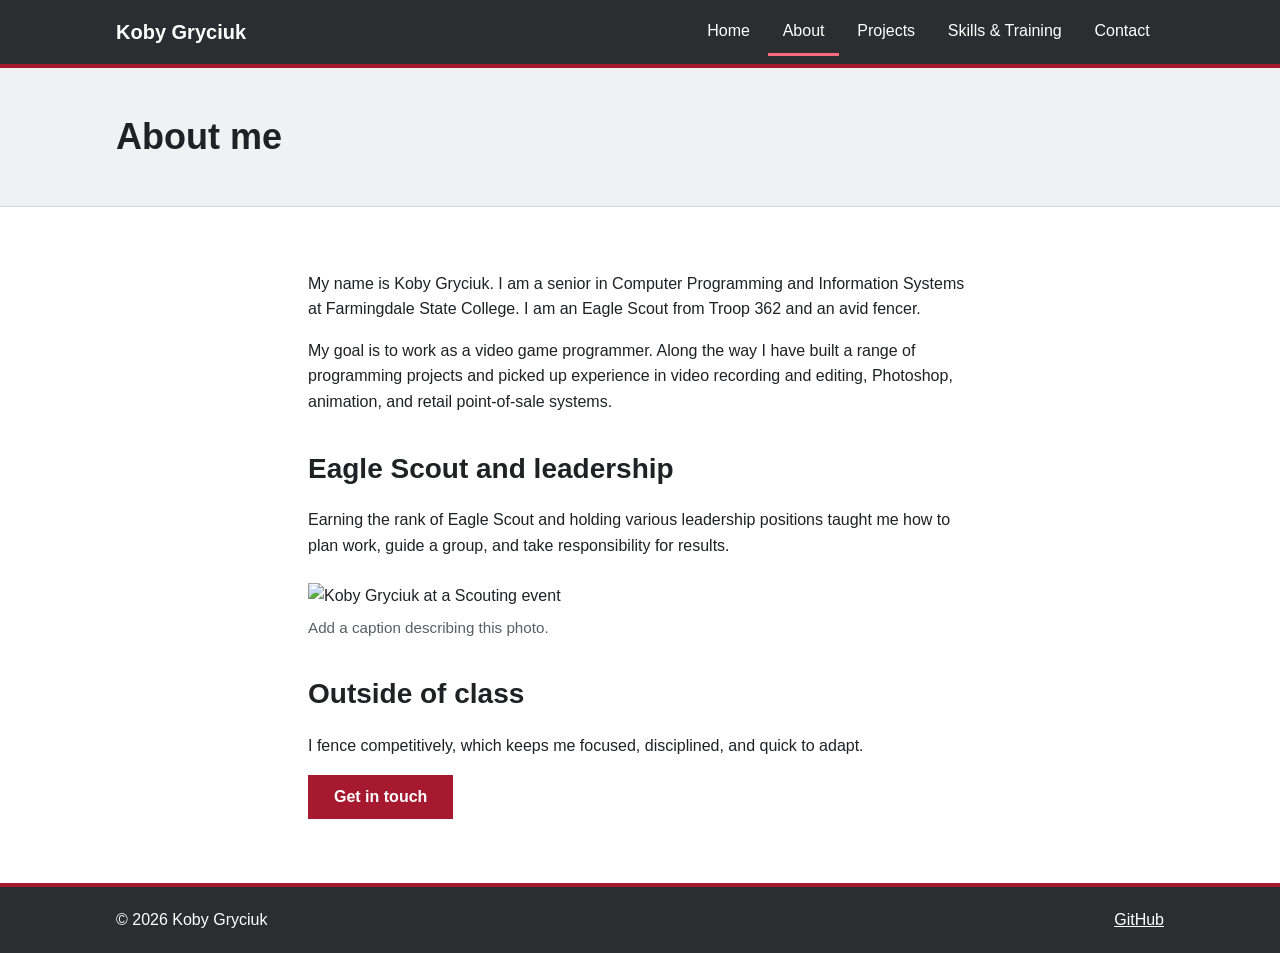
==== about.html @ 79965ae5 "Initial portfolio site" ====
<!DOCTYPE html>
<html lang="en">
<head>
<meta charset="UTF-8">
<meta name="viewport" content="width=device-width, initial-scale=1">
<title>About | Koby Gryciuk</title>
<link rel="stylesheet" href="styles.css">
</head>
<body>
<a class="skip" href="#main">Skip to content</a>
<header class="site-header">
<div class="wrap bar">
<a class="brand" href="index.html">Koby Gryciuk</a>
<button class="menu-toggle" id="menuToggle" aria-expanded="false" aria-controls="siteNav">Menu</button>
<nav aria-label="Main"><ul id="siteNav" class="nav"><li><a href="index.html">Home</a></li><li><a href="about.html" aria-current="page">About</a></li><li><a href="projects.html">Projects</a></li><li><a href="skills.html">Skills &amp; Training</a></li><li><a href="contact.html">Contact</a></li></ul></nav>
</div>
</header>
<main id="main">
<section class="page-title"><div class="wrap"><h1>About me</h1></div></section>
<section class="section">
<div class="wrap prose">
<p>My name is Koby Gryciuk. I am a senior in Computer Programming and Information Systems at Farmingdale State College. I am an Eagle Scout from Troop 362 and an avid fencer.</p>
<p>My goal is to work as a video game programmer. Along the way I have built a range of programming projects and picked up experience in video recording and editing, Photoshop, animation, and retail point-of-sale systems.</p>
<h2>Eagle Scout and leadership</h2>
<p>Earning the rank of Eagle Scout and holding various leadership positions taught me how to plan work, guide a group, and take responsibility for results.</p>
<figure><img src="images/about.jpg" alt="Koby Gryciuk at a Scouting event"><figcaption>Add a caption describing this photo.</figcaption></figure>
<h2>Outside of class</h2>
<p>I fence competitively, which keeps me focused, disciplined, and quick to adapt.</p>
<p><a class="btn" href="contact.html">Get in touch</a></p>
</div>
</section>

</main>
<footer class="site-footer">
<div class="wrap foot">
<p>&copy; 2026 Koby Gryciuk</p>
<a href="https://github.com/" target="_blank" rel="noopener">GitHub</a>
</div>
</footer>
<script src="script.js"></script>
</body>
</html>
---- styles.css ----
:root{--red:#a6192e;--red-dark:#7f1223;--charcoal:#2b2d31;--gray:#5a5e66;--light:#f0f1f3;--white:#fff;--text:#1f2125}
*{box-sizing:border-box}
html{scroll-padding-top:4rem}
body{margin:0;font-family:Arial,Helvetica,sans-serif;font-size:1rem;line-height:1.6;color:var(--text);background:var(--white)}
img{max-width:100%;display:block}
a{color:var(--red)}
a:hover{color:var(--red-dark)}
:focus-visible{outline:3px solid var(--red);outline-offset:2px}
.skip{position:absolute;left:-999px;top:0;background:var(--white);padding:.5rem 1rem;z-index:20}
.skip:focus{left:0}
.wrap{max-width:68rem;margin:0 auto;padding:0 1.25rem}
.narrow{max-width:40rem}
.prose{max-width:44rem}

.site-header{background:var(--charcoal);border-bottom:4px solid var(--red);position:sticky;top:0;z-index:10}
.bar{display:flex;align-items:center;justify-content:space-between;min-height:4rem;flex-wrap:wrap}
.brand{color:var(--white);font-weight:bold;font-size:1.25rem;text-decoration:none}
.nav{list-style:none;margin:0;padding:0;display:flex;gap:.25rem}
.nav a{display:block;color:var(--white);text-decoration:none;padding:.6rem .9rem;border-bottom:3px solid transparent}
.nav a:hover{border-bottom-color:#e8a0aa;color:var(--white)}
.nav a[aria-current="page"]{border-bottom-color:#ff6b7f}
.menu-toggle{display:none;background:transparent;color:var(--white);border:2px solid var(--white);padding:.4rem .9rem;font:inherit;cursor:pointer}
.menu-toggle:hover{background:var(--white);color:var(--charcoal)}

.hero{background:var(--light);padding:5rem 0;border-bottom:1px solid #d5d7db}
.hero h1{font-size:3rem;line-height:1.1;margin:0 0 .5rem}
.title{font-size:1.5rem;color:var(--red);font-weight:bold;margin:0 0 1rem}
.tagline{max-width:34rem;font-size:1.125rem;margin:0 0 2rem}
.actions{display:flex;gap:1rem;flex-wrap:wrap}
.btn{display:inline-block;background:var(--red);color:var(--white);border:2px solid var(--red);padding:.7rem 1.5rem;font:bold 1rem Arial,Helvetica,sans-serif;text-decoration:none;cursor:pointer;transition:background .15s,color .15s}
.btn:hover{background:var(--red-dark);border-color:var(--red-dark);color:var(--white)}
.btn-alt{background:transparent;color:var(--charcoal);border-color:var(--charcoal)}
.btn-alt:hover{background:var(--charcoal);border-color:var(--charcoal);color:var(--white)}

.page-title{background:var(--light);padding:2.5rem 0;border-bottom:1px solid #d5d7db}
.page-title h1{margin:0;font-size:2.25rem}
.page-title p{margin:.5rem 0 0;color:var(--gray)}
.section{padding:3rem 0}
.section.alt{background:var(--light)}
h2{font-size:1.75rem;margin:2rem 0 .75rem}
.section h2:first-child{margin-top:0}
h3{font-size:1.25rem;margin:0 0 .5rem}

.grid{display:grid;grid-template-columns:repeat(auto-fit,minmax(16rem,1fr));gap:1.5rem;margin-bottom:1.5rem}
.card{background:var(--white);border:1px solid #d5d7db;border-top:4px solid var(--red)}
.card img{width:100%;aspect-ratio:16/9;object-fit:cover;background:#c9ccd1}
.card-body{padding:1rem 1.25rem 1.25rem}
.card h2{font-size:1.25rem;margin:0 0 .5rem}
.tech{color:var(--gray);font-size:.95rem}
.panel{background:var(--light);border-left:4px solid var(--red);padding:1.25rem}
.panel h2{font-size:1.25rem;margin:0 0 .5rem}
figure{margin:1.5rem 0}
figcaption{color:var(--gray);font-size:.95rem;margin-top:.5rem}

.field{margin-bottom:1.25rem}
label{display:block;font-weight:bold;margin-bottom:.35rem}
input,textarea{width:100%;font:inherit;padding:.65rem;border:2px solid var(--gray);background:var(--white);color:var(--text)}
input:focus,textarea:focus{border-color:var(--red)}
.invalid{border-color:#b00020}
.error{display:block;color:#b00020;font-size:.95rem;min-height:1.2em;margin-top:.25rem}
.status{margin-top:1rem;font-weight:bold}
.status.ok{color:#1b6b2f}
.status.bad{color:#b00020}

.site-footer{background:var(--charcoal);color:var(--white);padding:1.25rem 0;border-top:4px solid var(--red)}
.foot{display:flex;justify-content:space-between;flex-wrap:wrap;gap:.5rem}
.foot p{margin:0}
.site-footer a{color:var(--white)}

@media (max-width:42rem){
.menu-toggle{display:block}
.bar nav{width:100%}
.nav{display:none;flex-direction:column;padding-bottom:.75rem}
.nav.open{display:flex}
.hero{padding:3rem 0}
.hero h1{font-size:2.25rem}
}
@media (prefers-reduced-motion:reduce){*{transition:none!important}}
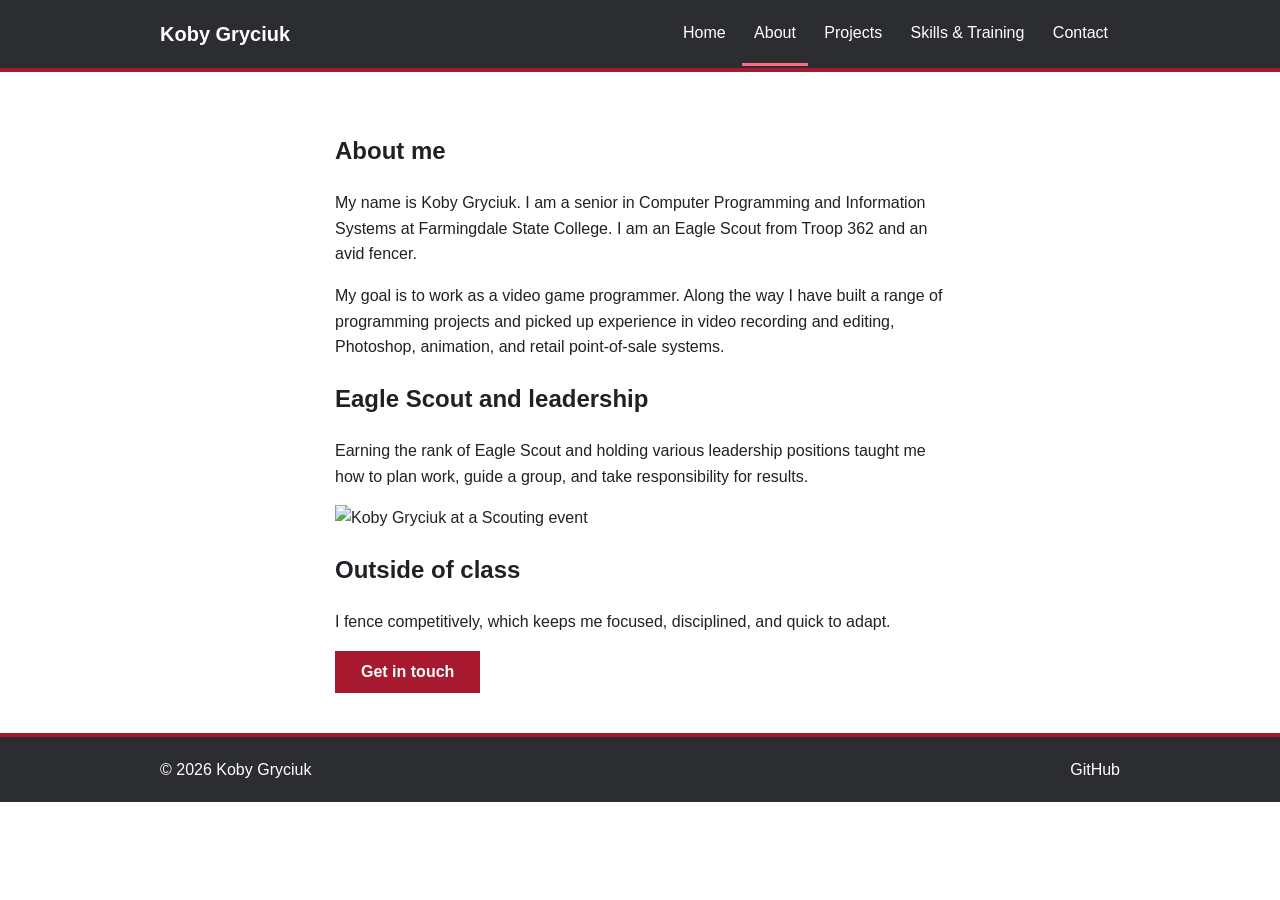
==== commit 43f73512: "updated github link to correct github" ====
--- a/about.html
+++ b/about.html
@@ -1,42 +1,51 @@
 <!DOCTYPE html>
 <html lang="en">
 <head>
-<meta charset="UTF-8">
-<meta name="viewport" content="width=device-width, initial-scale=1">
-<title>About | Koby Gryciuk</title>
-<link rel="stylesheet" href="styles.css">
+  <meta charset="UTF-8">
+  <meta name="viewport" content="width=device-width, initial-scale=1">
+  <title>About | Koby Gryciuk</title>
+  <link rel="stylesheet" href="styles.css">
 </head>
 <body>
-<a class="skip" href="#main">Skip to content</a>
-<header class="site-header">
-<div class="wrap bar">
-<a class="brand" href="index.html">Koby Gryciuk</a>
-<button class="menu-toggle" id="menuToggle" aria-expanded="false" aria-controls="siteNav">Menu</button>
-<nav aria-label="Main"><ul id="siteNav" class="nav"><li><a href="index.html">Home</a></li><li><a href="about.html" aria-current="page">About</a></li><li><a href="projects.html">Projects</a></li><li><a href="skills.html">Skills &amp; Training</a></li><li><a href="contact.html">Contact</a></li></ul></nav>
-</div>
-</header>
-<main id="main">
-<section class="page-title"><div class="wrap"><h1>About me</h1></div></section>
-<section class="section">
-<div class="wrap prose">
-<p>My name is Koby Gryciuk. I am a senior in Computer Programming and Information Systems at Farmingdale State College. I am an Eagle Scout from Troop 362 and an avid fencer.</p>
-<p>My goal is to work as a video game programmer. Along the way I have built a range of programming projects and picked up experience in video recording and editing, Photoshop, animation, and retail point-of-sale systems.</p>
-<h2>Eagle Scout and leadership</h2>
-<p>Earning the rank of Eagle Scout and holding various leadership positions taught me how to plan work, guide a group, and take responsibility for results.</p>
-<figure><img src="images/about.jpg" alt="Koby Gryciuk at a Scouting event"><figcaption>Add a caption describing this photo.</figcaption></figure>
-<h2>Outside of class</h2>
-<p>I fence competitively, which keeps me focused, disciplined, and quick to adapt.</p>
-<p><a class="btn" href="contact.html">Get in touch</a></p>
-</div>
-</section>
+  <header>
+    <div class="wrap">
+      <a class="brand" href="index.html">Koby Gryciuk</a>
+      <button id="menu-button">Menu</button>
+      <nav id="nav">
+        <a href="index.html">Home</a>
+        <a class="active" href="about.html">About</a>
+        <a href="projects.html">Projects</a>
+        <a href="skills.html">Skills &amp; Training</a>
+        <a href="contact.html">Contact</a>
+      </nav>
+    </div>
+  </header>
 
-</main>
-<footer class="site-footer">
-<div class="wrap foot">
-<p>&copy; 2026 Koby Gryciuk</p>
-<a href="https://github.com/" target="_blank" rel="noopener">GitHub</a>
-</div>
-</footer>
-<script src="script.js"></script>
+  <main>
+    <section>
+      <div class="wrap text">
+        <h1>About me</h1>
+        <p>My name is Koby Gryciuk. I am a senior in Computer Programming and Information Systems at Farmingdale State College. I am an Eagle Scout from Troop 362 and an avid fencer.</p>
+        <p>My goal is to work as a video game programmer. Along the way I have built a range of programming projects and picked up experience in video recording and editing, Photoshop, animation, and retail point-of-sale systems.</p>
+
+        <h2>Eagle Scout and leadership</h2>
+        <p>Earning the rank of Eagle Scout and holding various leadership positions taught me how to plan work, guide a group, and take responsibility for results.</p>
+        <img src="images/about.jpg" alt="Koby Gryciuk at a Scouting event">
+
+        <h2>Outside of class</h2>
+        <p>I fence competitively, which keeps me focused, disciplined, and quick to adapt.</p>
+        <a class="button" href="contact.html">Get in touch</a>
+      </div>
+    </section>
+  </main>
+
+  <footer>
+    <div class="wrap">
+      <p>&copy; 2026 Koby Gryciuk</p>
+      <a href="https://github.com/kgryciuk">GitHub</a>
+    </div>
+  </footer>
+
+  <script src="script.js"></script>
 </body>
-</html>
+</html>
--- a/styles.css
+++ b/styles.css
@@ -1,78 +1,79 @@
-:root{--red:#a6192e;--red-dark:#7f1223;--charcoal:#2b2d31;--gray:#5a5e66;--light:#f0f1f3;--white:#fff;--text:#1f2125}
-*{box-sizing:border-box}
-html{scroll-padding-top:4rem}
-body{margin:0;font-family:Arial,Helvetica,sans-serif;font-size:1rem;line-height:1.6;color:var(--text);background:var(--white)}
-img{max-width:100%;display:block}
-a{color:var(--red)}
-a:hover{color:var(--red-dark)}
-:focus-visible{outline:3px solid var(--red);outline-offset:2px}
-.skip{position:absolute;left:-999px;top:0;background:var(--white);padding:.5rem 1rem;z-index:20}
-.skip:focus{left:0}
-.wrap{max-width:68rem;margin:0 auto;padding:0 1.25rem}
-.narrow{max-width:40rem}
-.prose{max-width:44rem}
+/* Colors: grays and reds. Font: Arial everywhere. */
+:root {
+  --red: #a6192e;
+  --dark-red: #7f1223;
+  --charcoal: #2b2d31;
+  --light-gray: #f0f1f3;
+}
 
-.site-header{background:var(--charcoal);border-bottom:4px solid var(--red);position:sticky;top:0;z-index:10}
-.bar{display:flex;align-items:center;justify-content:space-between;min-height:4rem;flex-wrap:wrap}
-.brand{color:var(--white);font-weight:bold;font-size:1.25rem;text-decoration:none}
-.nav{list-style:none;margin:0;padding:0;display:flex;gap:.25rem}
-.nav a{display:block;color:var(--white);text-decoration:none;padding:.6rem .9rem;border-bottom:3px solid transparent}
-.nav a:hover{border-bottom-color:#e8a0aa;color:var(--white)}
-.nav a[aria-current="page"]{border-bottom-color:#ff6b7f}
-.menu-toggle{display:none;background:transparent;color:var(--white);border:2px solid var(--white);padding:.4rem .9rem;font:inherit;cursor:pointer}
-.menu-toggle:hover{background:var(--white);color:var(--charcoal)}
+* { box-sizing: border-box; }
 
-.hero{background:var(--light);padding:5rem 0;border-bottom:1px solid #d5d7db}
-.hero h1{font-size:3rem;line-height:1.1;margin:0 0 .5rem}
-.title{font-size:1.5rem;color:var(--red);font-weight:bold;margin:0 0 1rem}
-.tagline{max-width:34rem;font-size:1.125rem;margin:0 0 2rem}
-.actions{display:flex;gap:1rem;flex-wrap:wrap}
-.btn{display:inline-block;background:var(--red);color:var(--white);border:2px solid var(--red);padding:.7rem 1.5rem;font:bold 1rem Arial,Helvetica,sans-serif;text-decoration:none;cursor:pointer;transition:background .15s,color .15s}
-.btn:hover{background:var(--red-dark);border-color:var(--red-dark);color:var(--white)}
-.btn-alt{background:transparent;color:var(--charcoal);border-color:var(--charcoal)}
-.btn-alt:hover{background:var(--charcoal);border-color:var(--charcoal);color:var(--white)}
+body {
+  margin: 0;
+  font-family: Arial, sans-serif;
+  font-size: 16px;
+  line-height: 1.6;
+  color: #1f2125;
+}
 
-.page-title{background:var(--light);padding:2.5rem 0;border-bottom:1px solid #d5d7db}
-.page-title h1{margin:0;font-size:2.25rem}
-.page-title p{margin:.5rem 0 0;color:var(--gray)}
-.section{padding:3rem 0}
-.section.alt{background:var(--light)}
-h2{font-size:1.75rem;margin:2rem 0 .75rem}
-.section h2:first-child{margin-top:0}
-h3{font-size:1.25rem;margin:0 0 .5rem}
+a { color: var(--red); }
+img { max-width: 100%; }
+:focus-visible { outline: 3px solid var(--red); outline-offset: 2px; }
 
-.grid{display:grid;grid-template-columns:repeat(auto-fit,minmax(16rem,1fr));gap:1.5rem;margin-bottom:1.5rem}
-.card{background:var(--white);border:1px solid #d5d7db;border-top:4px solid var(--red)}
-.card img{width:100%;aspect-ratio:16/9;object-fit:cover;background:#c9ccd1}
-.card-body{padding:1rem 1.25rem 1.25rem}
-.card h2{font-size:1.25rem;margin:0 0 .5rem}
-.tech{color:var(--gray);font-size:.95rem}
-.panel{background:var(--light);border-left:4px solid var(--red);padding:1.25rem}
-.panel h2{font-size:1.25rem;margin:0 0 .5rem}
-figure{margin:1.5rem 0}
-figcaption{color:var(--gray);font-size:.95rem;margin-top:.5rem}
+.wrap { max-width: 1000px; margin: 0 auto; padding: 0 20px; }
+.text { max-width: 650px; }
+section { padding: 40px 0; }
+.gray { background: var(--light-gray); }
+.small { font-size: 14px; color: #5a5e66; }
 
-.field{margin-bottom:1.25rem}
-label{display:block;font-weight:bold;margin-bottom:.35rem}
-input,textarea{width:100%;font:inherit;padding:.65rem;border:2px solid var(--gray);background:var(--white);color:var(--text)}
-input:focus,textarea:focus{border-color:var(--red)}
-.invalid{border-color:#b00020}
-.error{display:block;color:#b00020;font-size:.95rem;min-height:1.2em;margin-top:.25rem}
-.status{margin-top:1rem;font-weight:bold}
-.status.ok{color:#1b6b2f}
-.status.bad{color:#b00020}
+/* Header and footer */
+header, footer { background: var(--charcoal); color: white; border: 0 solid var(--red); }
+header { border-bottom-width: 4px; }
+footer { border-top-width: 4px; padding: 20px 0; }
+header .wrap, footer .wrap { display: flex; justify-content: space-between; align-items: center; flex-wrap: wrap; }
+footer p { margin: 0; }
+footer a, .brand, nav a { color: white; text-decoration: none; }
+.brand { font-size: 20px; font-weight: bold; padding: 18px 0; }
+nav a { display: inline-block; padding: 18px 12px; border-bottom: 3px solid transparent; }
+nav a:hover, nav a.active { border-bottom-color: #ff6b7f; }
+#menu-button { display: none; }
 
-.site-footer{background:var(--charcoal);color:var(--white);padding:1.25rem 0;border-top:4px solid var(--red)}
-.foot{display:flex;justify-content:space-between;flex-wrap:wrap;gap:.5rem}
-.foot p{margin:0}
-.site-footer a{color:var(--white)}
+/* Hero */
+.hero { background: var(--light-gray); padding: 70px 0; }
+.hero h1 { font-size: 48px; margin: 0; }
+.title { color: var(--red); font-size: 24px; font-weight: bold; }
 
-@media (max-width:42rem){
-.menu-toggle{display:block}
-.bar nav{width:100%}
-.nav{display:none;flex-direction:column;padding-bottom:.75rem}
-.nav.open{display:flex}
-.hero{padding:3rem 0}
-.hero h1{font-size:2.25rem}
+/* Buttons */
+.button {
+  display: inline-block;
+  background: var(--red);
+  color: white;
+  border: 2px solid var(--red);
+  padding: 10px 24px;
+  font: bold 16px Arial, sans-serif;
+  text-decoration: none;
+  cursor: pointer;
 }
-@media (prefers-reduced-motion:reduce){*{transition:none!important}}
+.button:hover { background: var(--dark-red); border-color: var(--dark-red); }
+.button.outline { background: none; color: var(--charcoal); border-color: var(--charcoal); }
+.button.outline:hover { background: var(--charcoal); color: white; }
+
+/* Cards */
+.grid { display: grid; grid-template-columns: repeat(auto-fit, minmax(250px, 1fr)); gap: 24px; }
+.card { background: white; border: 1px solid #ccc; border-top: 4px solid var(--red); padding: 16px; }
+.card img { width: 100%; height: 180px; object-fit: cover; background: #ccc; }
+
+/* Form */
+label { display: block; font-weight: bold; margin-top: 16px; }
+input, textarea { width: 100%; padding: 10px; font: inherit; border: 2px solid #5a5e66; }
+.error { color: #b00020; margin: 4px 0 0; min-height: 1.2em; }
+#form-result { font-weight: bold; }
+
+/* Mobile */
+@media (max-width: 650px) {
+  #menu-button { display: block; background: none; color: white; border: 2px solid white; padding: 6px 14px; font: inherit; cursor: pointer; }
+  nav { display: none; width: 100%; }
+  nav.open { display: block; }
+  nav a { display: block; }
+  .hero h1 { font-size: 36px; }
+}
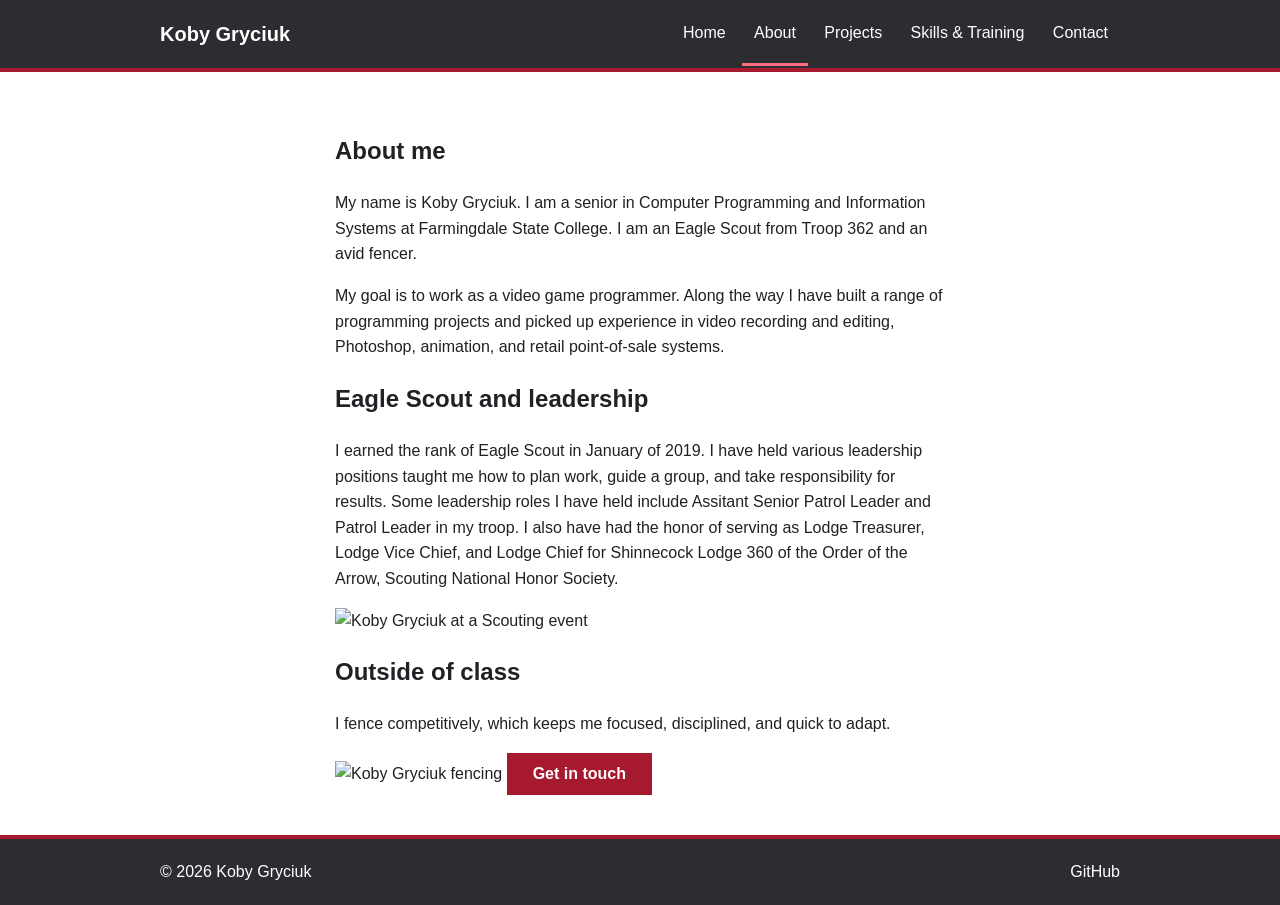
==== commit 78e10809: "Added more information to About" ====
--- a/about.html
+++ b/about.html
@@ -29,11 +29,12 @@
         <p>My goal is to work as a video game programmer. Along the way I have built a range of programming projects and picked up experience in video recording and editing, Photoshop, animation, and retail point-of-sale systems.</p>
 
         <h2>Eagle Scout and leadership</h2>
-        <p>Earning the rank of Eagle Scout and holding various leadership positions taught me how to plan work, guide a group, and take responsibility for results.</p>
+        <p>I earned the rank of Eagle Scout in January of 2019. I have held various leadership positions taught me how to plan work, guide a group, and take responsibility for results. Some leadership roles I have held include Assitant Senior Patrol Leader and Patrol Leader in my troop. I also have had the honor of serving as Lodge Treasurer, Lodge Vice Chief, and Lodge Chief for Shinnecock Lodge 360 of the Order of the Arrow, Scouting National Honor Society.</p>
         <img src="images/about.jpg" alt="Koby Gryciuk at a Scouting event">
 
         <h2>Outside of class</h2>
         <p>I fence competitively, which keeps me focused, disciplined, and quick to adapt.</p>
+        <img src="images/fencing.jpg" alt="Koby Gryciuk fencing">
         <a class="button" href="contact.html">Get in touch</a>
       </div>
     </section>
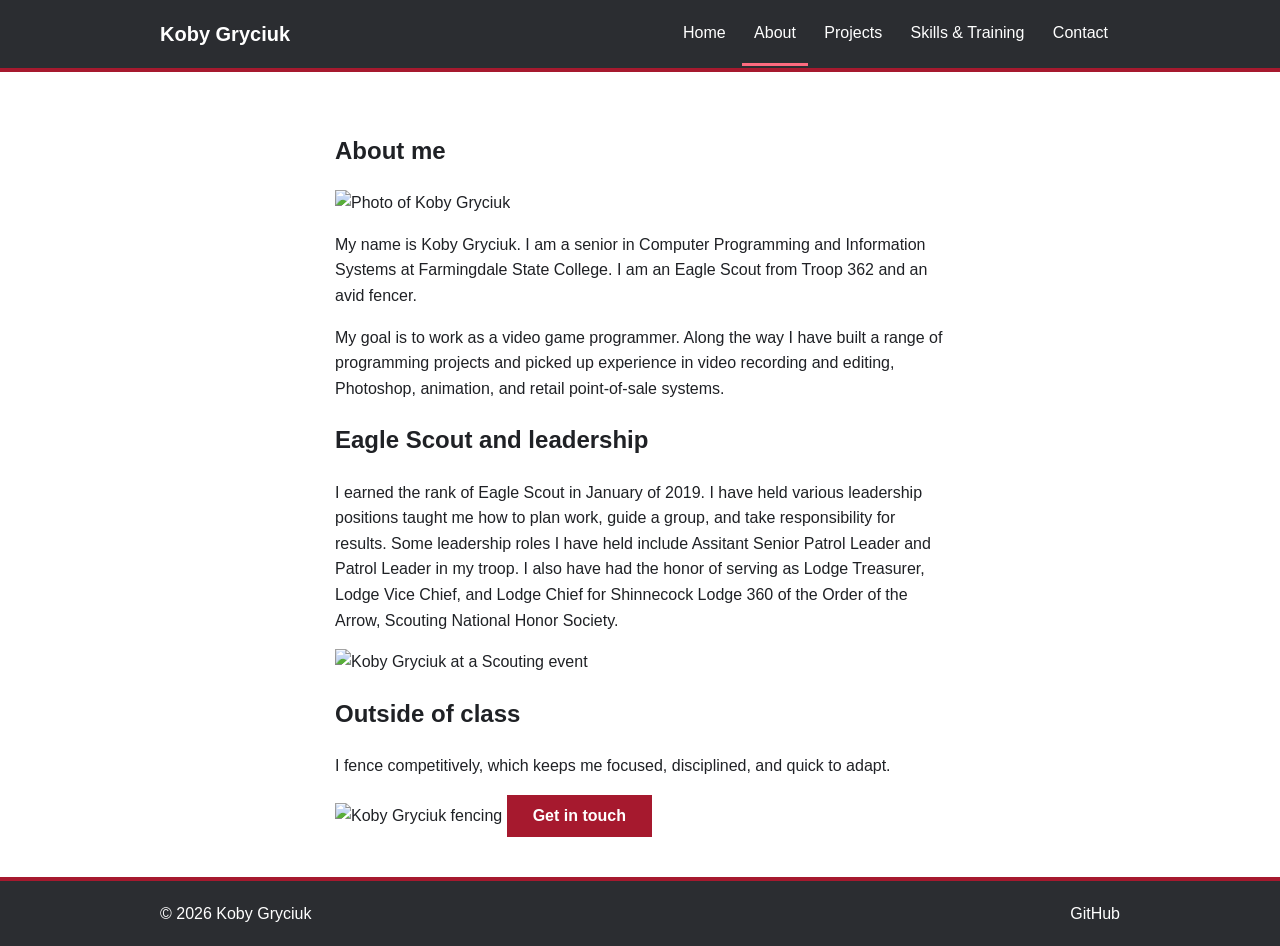
==== commit 8ba72908: "added photo of me" ====
--- a/about.html
+++ b/about.html
@@ -25,12 +25,13 @@
     <section>
       <div class="wrap text">
         <h1>About me</h1>
+        <img src="images/koby.jpg" alt="Photo of Koby Gryciuk">
         <p>My name is Koby Gryciuk. I am a senior in Computer Programming and Information Systems at Farmingdale State College. I am an Eagle Scout from Troop 362 and an avid fencer.</p>
         <p>My goal is to work as a video game programmer. Along the way I have built a range of programming projects and picked up experience in video recording and editing, Photoshop, animation, and retail point-of-sale systems.</p>
 
         <h2>Eagle Scout and leadership</h2>
         <p>I earned the rank of Eagle Scout in January of 2019. I have held various leadership positions taught me how to plan work, guide a group, and take responsibility for results. Some leadership roles I have held include Assitant Senior Patrol Leader and Patrol Leader in my troop. I also have had the honor of serving as Lodge Treasurer, Lodge Vice Chief, and Lodge Chief for Shinnecock Lodge 360 of the Order of the Arrow, Scouting National Honor Society.</p>
-        <img src="images/about.jpg" alt="Koby Gryciuk at a Scouting event">
+        <img src="images/scouting.jpg" alt="Koby Gryciuk at a Scouting event">
 
         <h2>Outside of class</h2>
         <p>I fence competitively, which keeps me focused, disciplined, and quick to adapt.</p>
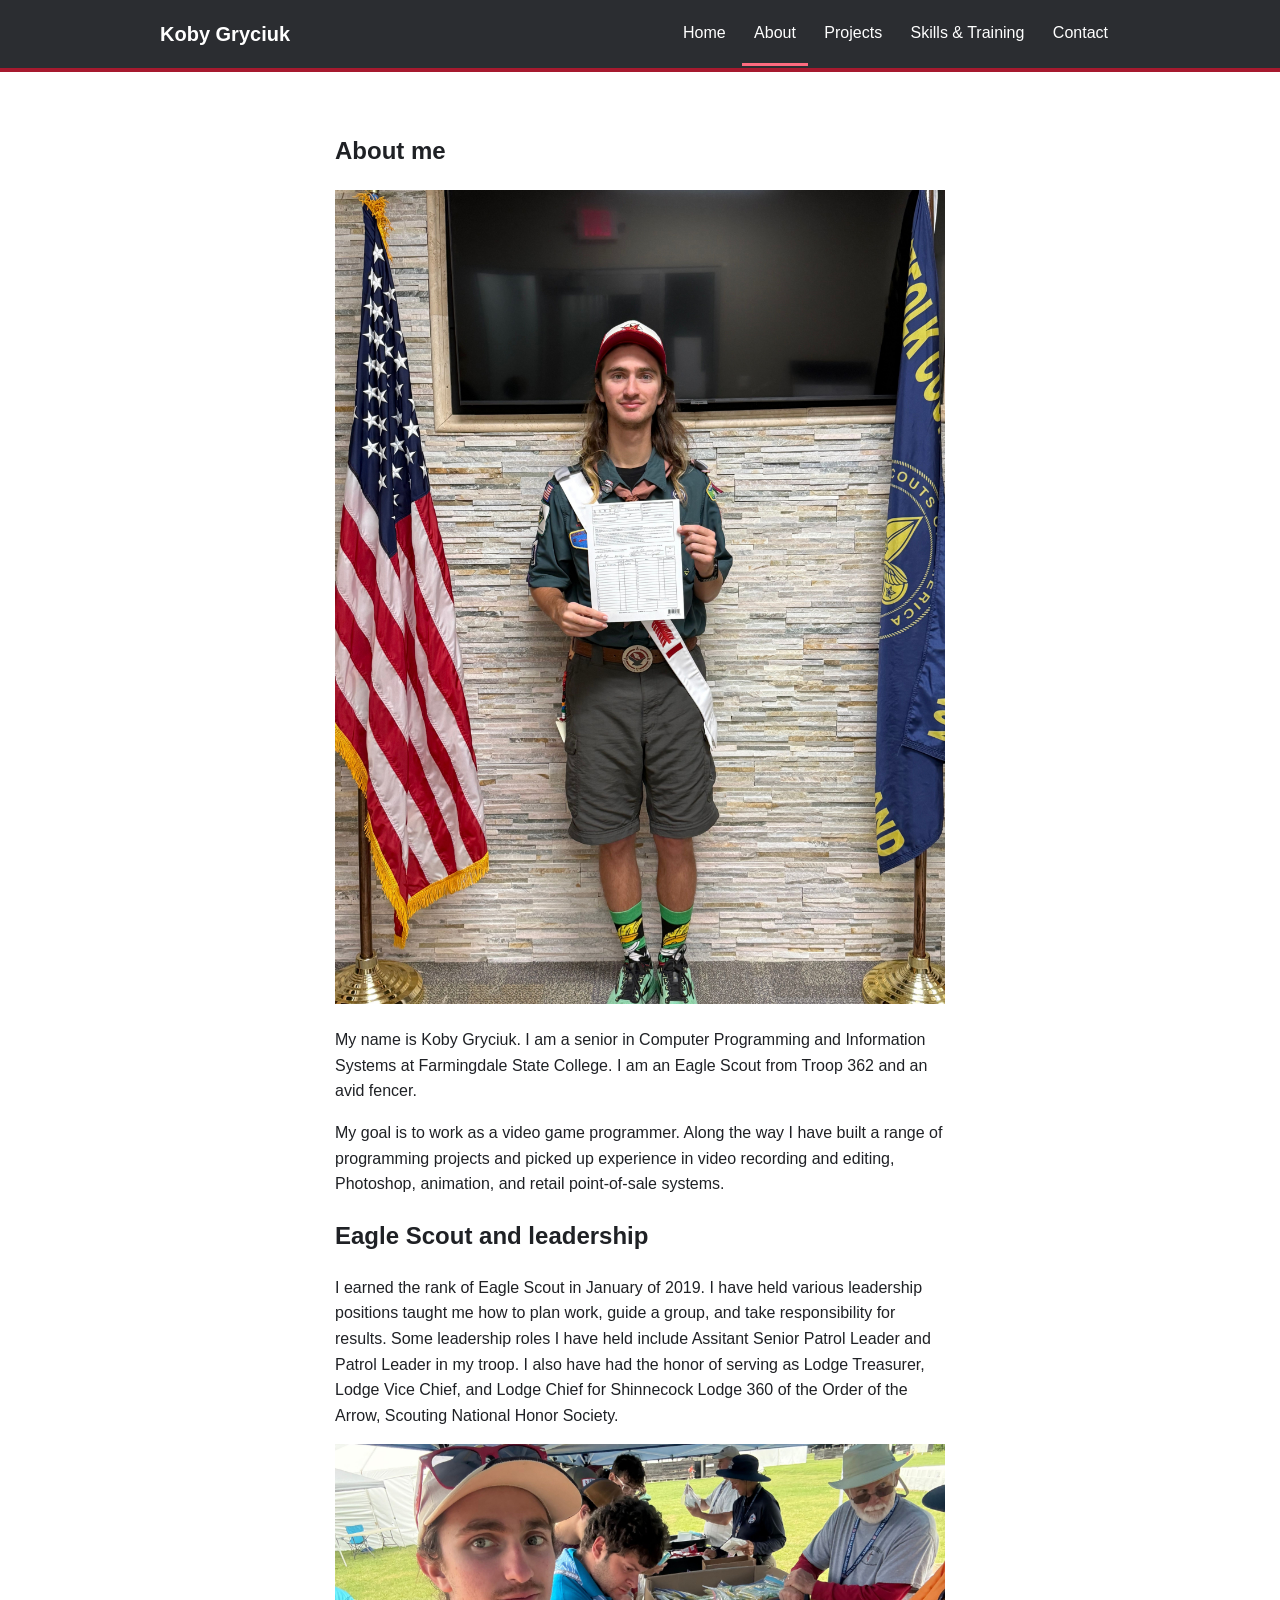
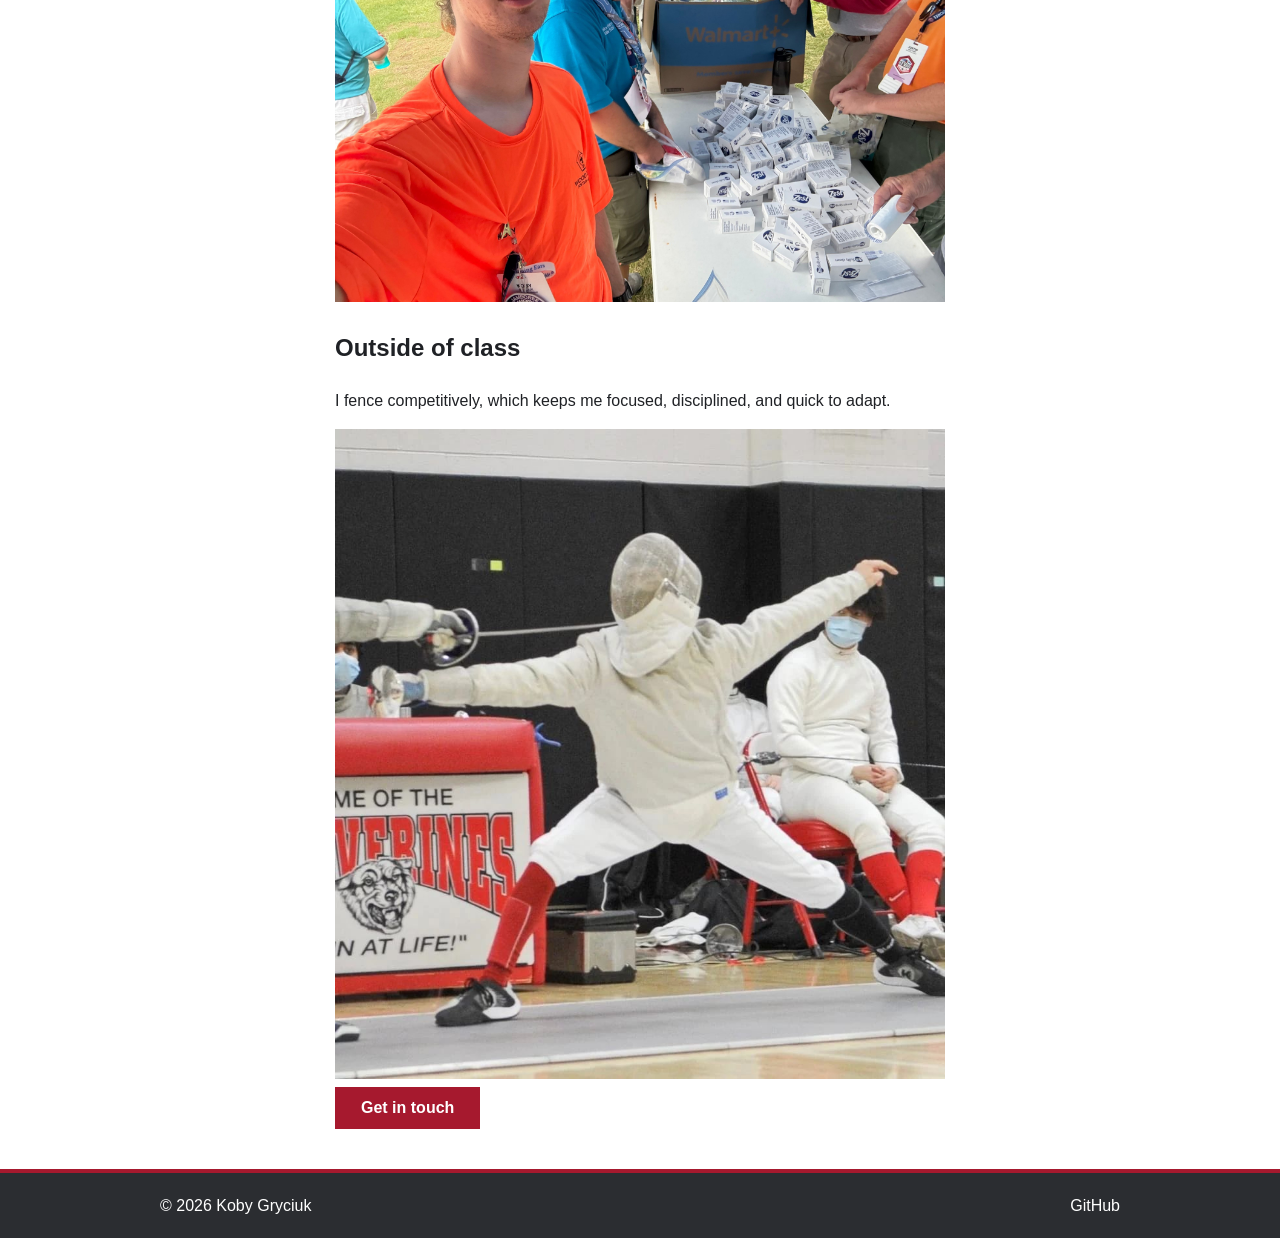
==== commit 9491cdb2: "Added Comment I forgot to add" ====
--- a/about.html
+++ b/about.html
@@ -3,11 +3,11 @@
 <head>
   <meta charset="UTF-8">
   <meta name="viewport" content="width=device-width, initial-scale=1">
-  <title>About | Koby Gryciuk</title>
+  <title>About | Koby Gryciuk</title><!--Page Title-->
   <link rel="stylesheet" href="styles.css">
 </head>
 <body>
-  <header>
+  <header><!--Header with navigation menu-->
     <div class="wrap">
       <a class="brand" href="index.html">Koby Gryciuk</a>
       <button id="menu-button">Menu</button>
@@ -24,16 +24,16 @@
   <main>
     <section>
       <div class="wrap text">
-        <h1>About me</h1>
+        <h1>About me</h1><!--General information about me-->
         <img src="images/koby.jpg" alt="Photo of Koby Gryciuk">
         <p>My name is Koby Gryciuk. I am a senior in Computer Programming and Information Systems at Farmingdale State College. I am an Eagle Scout from Troop 362 and an avid fencer.</p>
         <p>My goal is to work as a video game programmer. Along the way I have built a range of programming projects and picked up experience in video recording and editing, Photoshop, animation, and retail point-of-sale systems.</p>
 
-        <h2>Eagle Scout and leadership</h2>
+        <h2>Eagle Scout and leadership</h2><!--Information about my scouting experience and leadership skills-->
         <p>I earned the rank of Eagle Scout in January of 2019. I have held various leadership positions taught me how to plan work, guide a group, and take responsibility for results. Some leadership roles I have held include Assitant Senior Patrol Leader and Patrol Leader in my troop. I also have had the honor of serving as Lodge Treasurer, Lodge Vice Chief, and Lodge Chief for Shinnecock Lodge 360 of the Order of the Arrow, Scouting National Honor Society.</p>
         <img src="images/scouting.jpg" alt="Koby Gryciuk at a Scouting event">
 
-        <h2>Outside of class</h2>
+        <h2>Outside of class</h2><!--Information about activities outside of school-->
         <p>I fence competitively, which keeps me focused, disciplined, and quick to adapt.</p>
         <img src="images/fencing.jpg" alt="Koby Gryciuk fencing">
         <a class="button" href="contact.html">Get in touch</a>
@@ -41,7 +41,7 @@
     </section>
   </main>
 
-  <footer>
+  <footer><!--Footer with GitHub link-->
     <div class="wrap">
       <p>&copy; 2026 Koby Gryciuk</p>
       <a href="https://github.com/kgryciuk">GitHub</a>
--- a/styles.css
+++ b/styles.css
@@ -1,14 +1,13 @@
-/* Colors: grays and reds. Font: Arial everywhere. */
-:root {
+:root {/* CSS variables for colors */
   --red: #a6192e;
   --dark-red: #7f1223;
   --charcoal: #2b2d31;
   --light-gray: #f0f1f3;
 }
 
-* { box-sizing: border-box; }
+* { box-sizing: border-box; }/* Reset box-sizing for all elements */
 
-body {
+body {/* Basic body styles */
   margin: 0;
   font-family: Arial, sans-serif;
   font-size: 16px;
@@ -16,17 +15,19 @@
   color: #1f2125;
 }
 
+/* Link and image styles */
 a { color: var(--red); }
 img { max-width: 100%; }
 :focus-visible { outline: 3px solid var(--red); outline-offset: 2px; }
 
+/* Layout and spacing */
 .wrap { max-width: 1000px; margin: 0 auto; padding: 0 20px; }
 .text { max-width: 650px; }
 section { padding: 40px 0; }
 .gray { background: var(--light-gray); }
 .small { font-size: 14px; color: #5a5e66; }
 
-/* Header and footer */
+/* Header and footer design */
 header, footer { background: var(--charcoal); color: white; border: 0 solid var(--red); }
 header { border-bottom-width: 4px; }
 footer { border-top-width: 4px; padding: 20px 0; }
@@ -38,12 +39,12 @@
 nav a:hover, nav a.active { border-bottom-color: #ff6b7f; }
 #menu-button { display: none; }
 
-/* Hero */
+/* Hero banner */
 .hero { background: var(--light-gray); padding: 70px 0; }
 .hero h1 { font-size: 48px; margin: 0; }
 .title { color: var(--red); font-size: 24px; font-weight: bold; }
 
-/* Buttons */
+/* Buttons design */
 .button {
   display: inline-block;
   background: var(--red);
@@ -58,18 +59,18 @@
 .button.outline { background: none; color: var(--charcoal); border-color: var(--charcoal); }
 .button.outline:hover { background: var(--charcoal); color: white; }
 
-/* Cards */
+/* Cards display */
 .grid { display: grid; grid-template-columns: repeat(auto-fit, minmax(250px, 1fr)); gap: 24px; }
 .card { background: white; border: 1px solid #ccc; border-top: 4px solid var(--red); padding: 16px; }
 .card img { width: 100%; height: 180px; object-fit: cover; background: #ccc; }
 
-/* Form */
+/* Form styles */
 label { display: block; font-weight: bold; margin-top: 16px; }
 input, textarea { width: 100%; padding: 10px; font: inherit; border: 2px solid #5a5e66; }
 .error { color: #b00020; margin: 4px 0 0; min-height: 1.2em; }
 #form-result { font-weight: bold; }
 
-/* Mobile */
+/* Mobile layout */
 @media (max-width: 650px) {
   #menu-button { display: block; background: none; color: white; border: 2px solid white; padding: 6px 14px; font: inherit; cursor: pointer; }
   nav { display: none; width: 100%; }
